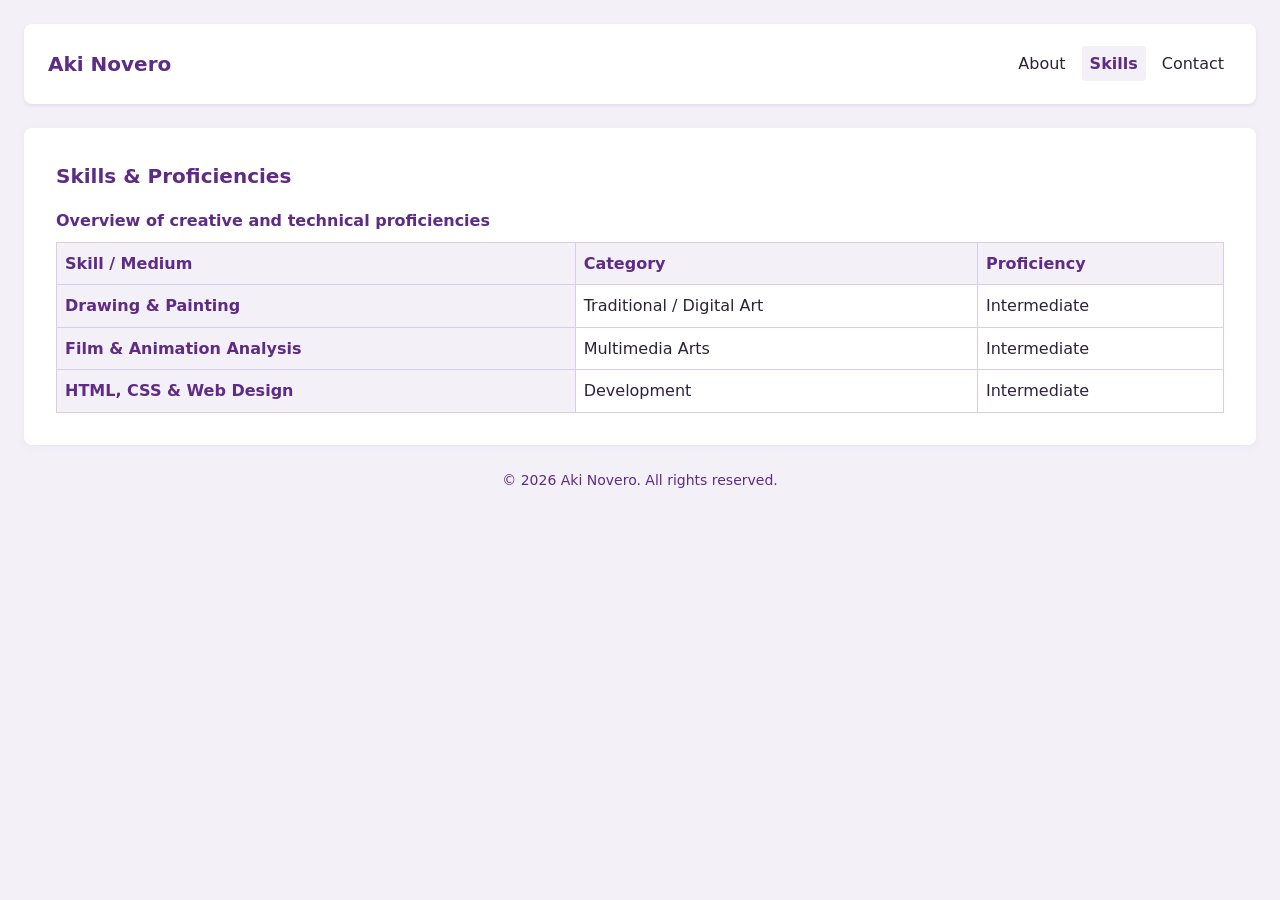
==== skills.html @ c3a9d907 "Add and update skills page" ====
<!DOCTYPE html>
<html lang="en">
<head>
    <meta charset="UTF-8">
    <meta name="viewport" content="width=device-width, initial-scale=1.0">
    <title>Aki Novero — Skills</title>
    <link rel="stylesheet" href="css/style.css">
</head>
<body>

    <!-- Header & Navigation -->
    <header>
        <div class="logo">Aki Novero</div>
        <nav aria-label="Main Navigation">
            <ul>
                <li><a href="index.html">About</a></li>
                <li><a href="skills.html" class="active">Skills</a></li>
                <li><a href="contact.html">Contact</a></li>
            </ul>
        </nav>
    </header>

    <!-- Main Content Area -->
    <main>
        <section id="skills">
            <h2>Skills & Proficiencies</h2>
            <table>
                <caption>Overview of creative and technical proficiencies</caption>
                <thead>
                    <tr>
                        <th scope="col">Skill / Medium</th>
                        <th scope="col">Category</th>
                        <th scope="col">Proficiency</th>
                    </tr>
                </thead>
                <tbody>
                    <tr>
                        <th scope="row">Drawing & Painting</th>
                        <td>Traditional / Digital Art</td>
                        <td>Intermediate</td>
                    </tr>
                    <tr>
                        <th scope="row">Film & Animation Analysis</th>
                        <td>Multimedia Arts</td>
                        <td>Intermediate</td>
                    </tr>
                    <tr>
                        <th scope="row">HTML, CSS & Web Design</th>
                        <td>Development</td>
                        <td>Intermediate</td>
                    </tr>
                </tbody>
            </table>
        </section>
    </main>

    <!-- Footer -->
    <footer>
        <p>&copy; 2026 Aki Novero. All rights reserved.</p>
    </footer>

</body>
</html>
---- css/style.css ----
/* ==========================================
   TASK 3 & 4: Design System & Responsive Layout
   ========================================== */

/* 1. Design Tokens */
:root {
    --color-bg-light: #f4f0f8;
    --color-surface: #ffffff;
    --color-text: #2c223b;
    --color-primary: #5e2b85;
    --color-primary-hover: #431c60;
    --color-accent: #9b51e0;
    
    --space-xs: 0.5rem;
    --space-sm: 1rem;
    --space-md: 1.5rem;
    --space-lg: 2rem;
    --space-xl: 3rem;

    --font-size-sm: 0.875rem;
    --font-size-base: 1rem;
    --font-size-lg: 1.25rem;
    --font-size-xl: 2rem;
}

/* Base Styles & Mobile-First Foundation */
* {
    box-sizing: border-box;
    margin: 0;
    padding: 0;
}

body {
    font-family: system-ui, -apple-system, BlinkMacSystemFont, "Segoe UI", Roboto, sans-serif;
    background-color: var(--color-bg-light);
    color: var(--color-text);
    font-size: var(--font-size-base);
    line-height: 1.6;
    padding: var(--space-xs);
    overflow-x: hidden; /* Prevents horizontal scroll */
}

/* Typography */
h1, h2, h3 {
    color: var(--color-primary);
    margin-bottom: var(--space-sm);
}

h1 { font-size: 1.75rem; }
h2 { font-size: var(--font-size-lg); }

p {
    margin-bottom: var(--space-sm);
}

/* Header & Navigation (Flexbox Usage) */
header {
    background-color: var(--color-surface);
    padding: var(--space-sm);
    border-radius: 8px;
    box-shadow: 0 2px 4px rgba(94, 43, 133, 0.1);
    display: flex;
    flex-direction: column;
    gap: var(--space-sm);
    align-items: center;
    margin-bottom: var(--space-md);
}

.logo {
    font-weight: bold;
    color: var(--color-primary);
    font-size: var(--font-size-lg);
}

nav ul {
    list-style: none;
    display: flex;
    flex-wrap: wrap;
    justify-content: center;
    gap: var(--space-xs);
}

nav a {
    text-decoration: none;
    color: var(--color-text);
    font-weight: 500;
    padding: var(--space-xs);
    border-radius: 4px;
    transition: background-color 0.2s ease, color 0.2s ease;
}
nav a.active {
    background-color: var(--color-bg-light);
    color: var(--color-primary);
    font-weight: bold;
}
/* Interactive States */
nav a:hover, 
nav a:focus,
button:hover,
button:focus,
input:focus,
textarea:focus {
    outline: 2px solid var(--color-accent);
    outline-offset: 2px;
}

nav a:hover {
    background-color: var(--color-bg-light);
    color: var(--color-primary);
}

/* Main Content Layout (CSS Grid Usage for larger viewports, stacked for 320px) */
main {
    width: 100%;
    max-width: 1440px;
    margin: 0 auto;
    display: flex;
    flex-direction: column;
    gap: var(--space-md);
}

section {
    background-color: var(--color-surface);
    padding: var(--space-md);
    border-radius: 8px;
    box-shadow: 0 2px 8px rgba(94, 43, 133, 0.05);
    width: 100%;
}

/* Images & Tables */
img {
    max-width: 100%;
    height: auto;
    border-radius: 6px;
    margin-top: var(--space-sm);
    display: block;
}

table {
    width: 100%;
    border-collapse: collapse;
    margin-top: var(--space-sm);
    font-size: var(--font-size-sm);
}

caption {
    font-weight: bold;
    margin-bottom: var(--space-xs);
    text-align: left;
    color: var(--color-primary);
}

th, td {
    padding: var(--space-xs);
    border: 1px solid #d8cce6;
    text-align: left;
}

th {
    background-color: var(--color-bg-light);
    color: var(--color-primary);
}

/* Form Styles */
form div {
    margin-bottom: var(--space-sm);
}

label {
    display: block;
    margin-bottom: var(--space-xs);
    font-weight: 500;
}

input[type="text"],
input[type="email"],
textarea {
    width: 100%;
    padding: var(--space-xs);
    border: 1px solid #c4b5d4;
    border-radius: 4px;
    font-family: inherit;
    font-size: inherit;
    background-color: #faf8fc;
}

button[type="submit"] {
    background-color: var(--color-primary);
    color: white;
    border: none;
    padding: var(--space-sm) var(--space-md);
    font-size: var(--font-size-base);
    font-weight: bold;
    border-radius: 4px;
    cursor: pointer;
    width: 100%;
    transition: background-color 0.2s ease;
}

button[type="submit"]:hover,
button[type="submit"]:focus {
    background-color: var(--color-primary-hover);
}

footer {
    text-align: center;
    padding: var(--space-md);
    color: var(--color-primary);
    font-size: var(--font-size-sm);
}

/* ==========================================
   RESPONSIVE MEDIA QUERIES (Task 4)
   ========================================== */

/* Tablet breakpoint (768px and up) */
@media (min-width: 768px) {
    body {
        padding: var(--space-md);
    }

    header {
        flex-direction: row;
        justify-content: space-between;
        padding: var(--space-md);
    }

    h1 {
        font-size: var(--font-size-xl);
    }

    section {
        padding: var(--space-lg);
    }

    table {
        font-size: var(--font-size-base);
    }

    button[type="submit"] {
        width: auto;
    }
}

/* Desktop breakpoint / CSS Grid layout (1440px and up) */
@media (min-width: 1440px) {
    main {
        display: grid;
        grid-template-columns: 2fr 1fr;
        gap: var(--space-lg);
    }

    /* Make the about section span full width or adjust grid areas */
    #about {
        grid-column: 1 / -1;
    }
}
/* Artwork Gallery Styling */
.artwork-gallery {
    display: flex;
    flex-direction: column;
    gap: var(--space-md);
    margin-top: var(--space-sm);
}

.artwork-gallery figure {
    margin: 0;
}

.artwork-gallery figcaption {
    font-size: var(--font-size-sm);
    color: var(--color-primary);
    margin-top: var(--space-xs);
    font-style: italic;
    text-align: center;
}

@media (min-width: 768px) {
    .artwork-gallery {
        flex-direction: row;
    }
    .artwork-gallery figure {
        flex: 1;
    }
}
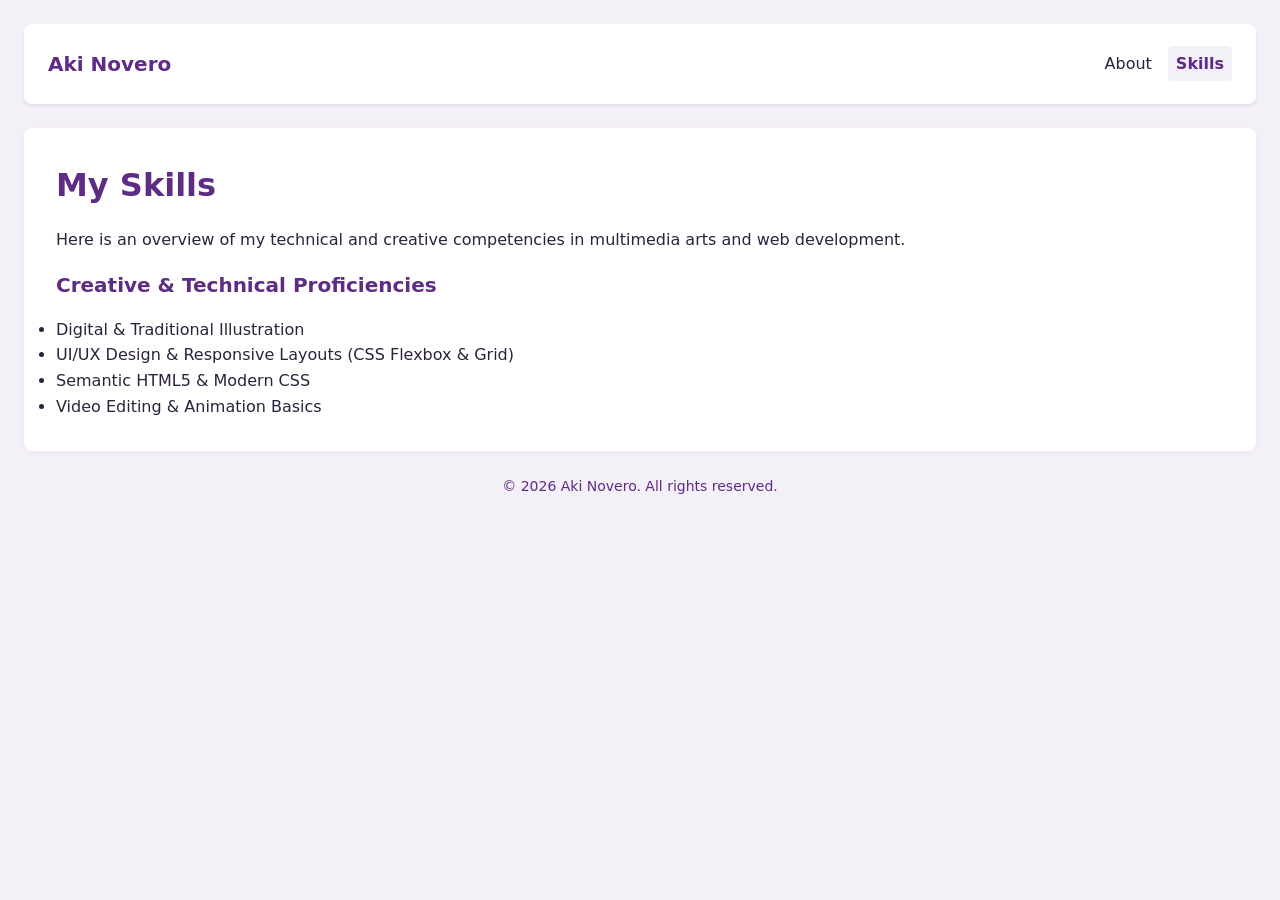
==== commit 12abdb58: "Remove contact page and update navigation" ====
--- a/skills.html
+++ b/skills.html
@@ -15,7 +15,6 @@
             <ul>
                 <li><a href="index.html">About</a></li>
                 <li><a href="skills.html" class="active">Skills</a></li>
-                <li><a href="contact.html">Contact</a></li>
             </ul>
         </nav>
     </header>
@@ -23,34 +22,16 @@
     <!-- Main Content Area -->
     <main>
         <section id="skills">
-            <h2>Skills & Proficiencies</h2>
-            <table>
-                <caption>Overview of creative and technical proficiencies</caption>
-                <thead>
-                    <tr>
-                        <th scope="col">Skill / Medium</th>
-                        <th scope="col">Category</th>
-                        <th scope="col">Proficiency</th>
-                    </tr>
-                </thead>
-                <tbody>
-                    <tr>
-                        <th scope="row">Drawing & Painting</th>
-                        <td>Traditional / Digital Art</td>
-                        <td>Intermediate</td>
-                    </tr>
-                    <tr>
-                        <th scope="row">Film & Animation Analysis</th>
-                        <td>Multimedia Arts</td>
-                        <td>Intermediate</td>
-                    </tr>
-                    <tr>
-                        <th scope="row">HTML, CSS & Web Design</th>
-                        <td>Development</td>
-                        <td>Intermediate</td>
-                    </tr>
-                </tbody>
-            </table>
+            <h1>My Skills</h1>
+            <p>Here is an overview of my technical and creative competencies in multimedia arts and web development.</p>
+            
+            <h2>Creative & Technical Proficiencies</h2>
+            <ul>
+                <li>Digital & Traditional Illustration</li>
+                <li>UI/UX Design & Responsive Layouts (CSS Flexbox & Grid)</li>
+                <li>Semantic HTML5 & Modern CSS</li>
+                <li>Video Editing & Animation Basics</li>
+            </ul>
         </section>
     </main>
 
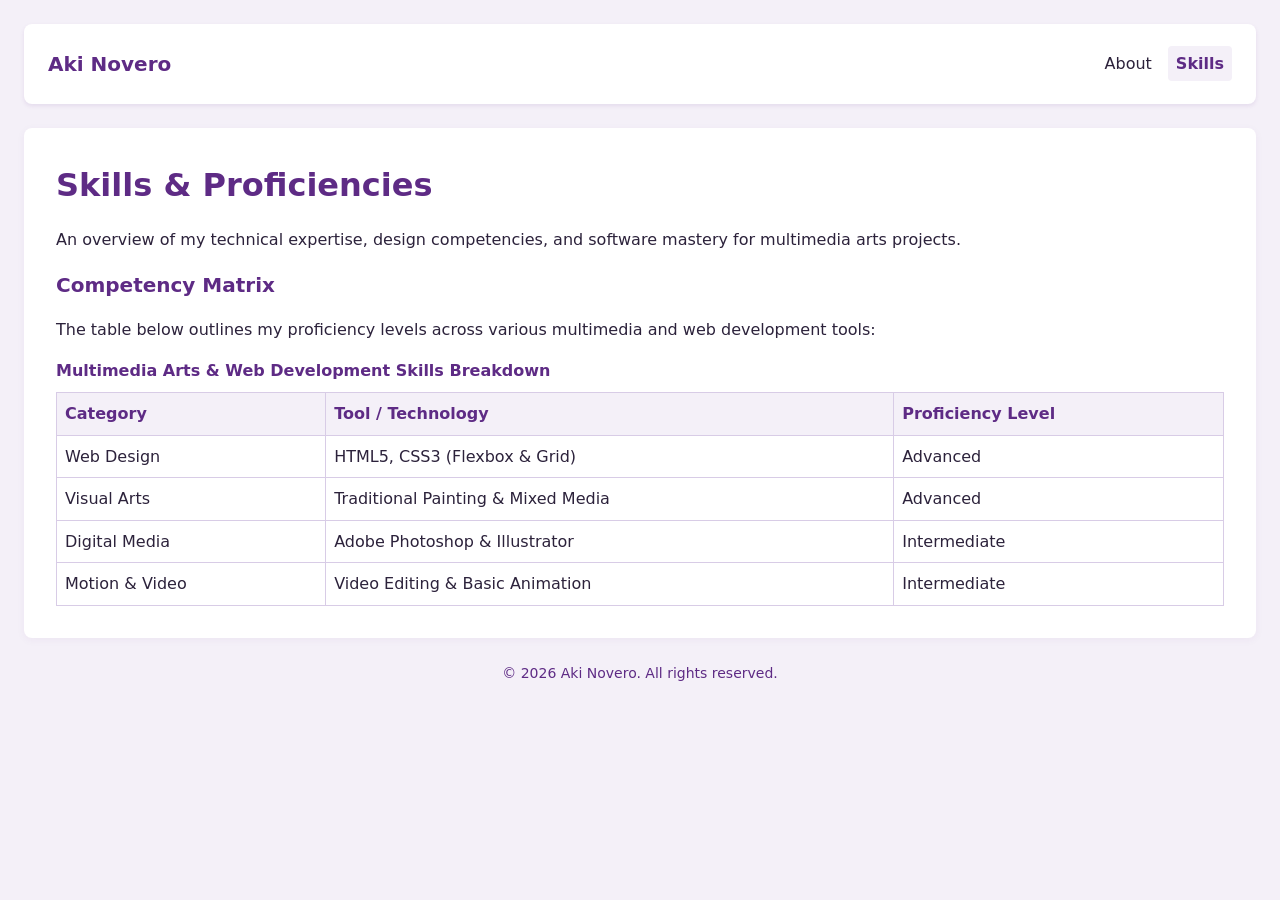
==== commit 5ed6063f: "Restore skills table and update navigation without contact" ====
--- a/skills.html
+++ b/skills.html
@@ -3,12 +3,12 @@
 <head>
     <meta charset="UTF-8">
     <meta name="viewport" content="width=device-width, initial-scale=1.0">
-    <title>Aki Novero — Skills</title>
+    <title>Aki Novero — Skills & Proficiencies</title>
     <link rel="stylesheet" href="css/style.css">
 </head>
 <body>
 
-    <!-- Header & Navigation -->
+    <!-- Header & Navigation (Flexbox) -->
     <header>
         <div class="logo">Aki Novero</div>
         <nav aria-label="Main Navigation">
@@ -22,16 +22,45 @@
     <!-- Main Content Area -->
     <main>
         <section id="skills">
-            <h1>My Skills</h1>
-            <p>Here is an overview of my technical and creative competencies in multimedia arts and web development.</p>
+            <h1>Skills & Proficiencies</h1>
+            <p>An overview of my technical expertise, design competencies, and software mastery for multimedia arts projects.</p>
             
-            <h2>Creative & Technical Proficiencies</h2>
-            <ul>
-                <li>Digital & Traditional Illustration</li>
-                <li>UI/UX Design & Responsive Layouts (CSS Flexbox & Grid)</li>
-                <li>Semantic HTML5 & Modern CSS</li>
-                <li>Video Editing & Animation Basics</li>
-            </ul>
+            <h2>Competency Matrix</h2>
+            <p>The table below outlines my proficiency levels across various multimedia and web development tools:</p>
+            
+            <!-- Table Component required for evaluation -->
+            <table>
+                <caption>Multimedia Arts & Web Development Skills Breakdown</caption>
+                <thead>
+                    <tr>
+                        <th scope="col">Category</th>
+                        <th scope="col">Tool / Technology</th>
+                        <th scope="col">Proficiency Level</th>
+                    </tr>
+                </thead>
+                <tbody>
+                    <tr>
+                        <td>Web Design</td>
+                        <td>HTML5, CSS3 (Flexbox & Grid)</td>
+                        <td>Advanced</td>
+                    </tr>
+                    <tr>
+                        <td>Visual Arts</td>
+                        <td>Traditional Painting & Mixed Media</td>
+                        <td>Advanced</td>
+                    </tr>
+                    <tr>
+                        <td>Digital Media</td>
+                        <td>Adobe Photoshop & Illustrator</td>
+                        <td>Intermediate</td>
+                    </tr>
+                    <tr>
+                        <td>Motion & Video</td>
+                        <td>Video Editing & Basic Animation</td>
+                        <td>Intermediate</td>
+                    </tr>
+                </tbody>
+            </table>
         </section>
     </main>
 
@@ -42,3 +71,5 @@
 
 </body>
 </html>
+
+
